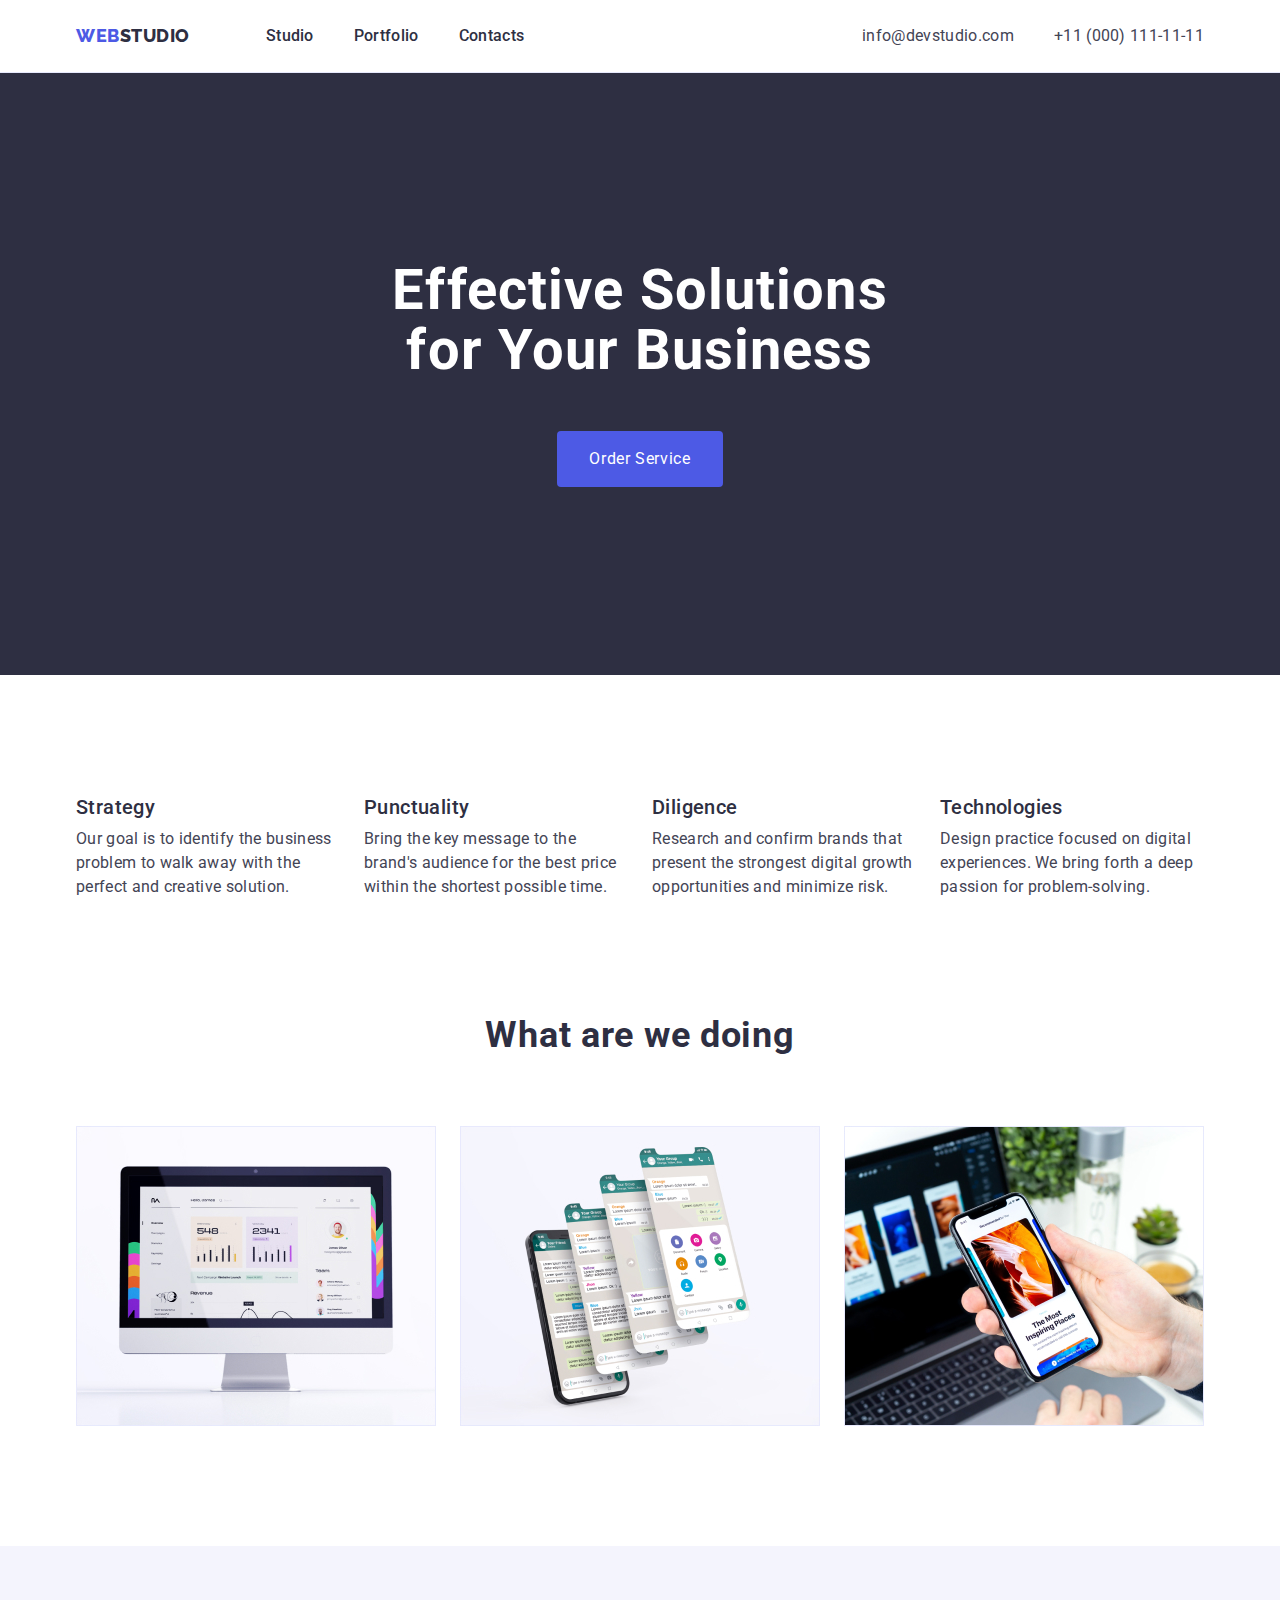
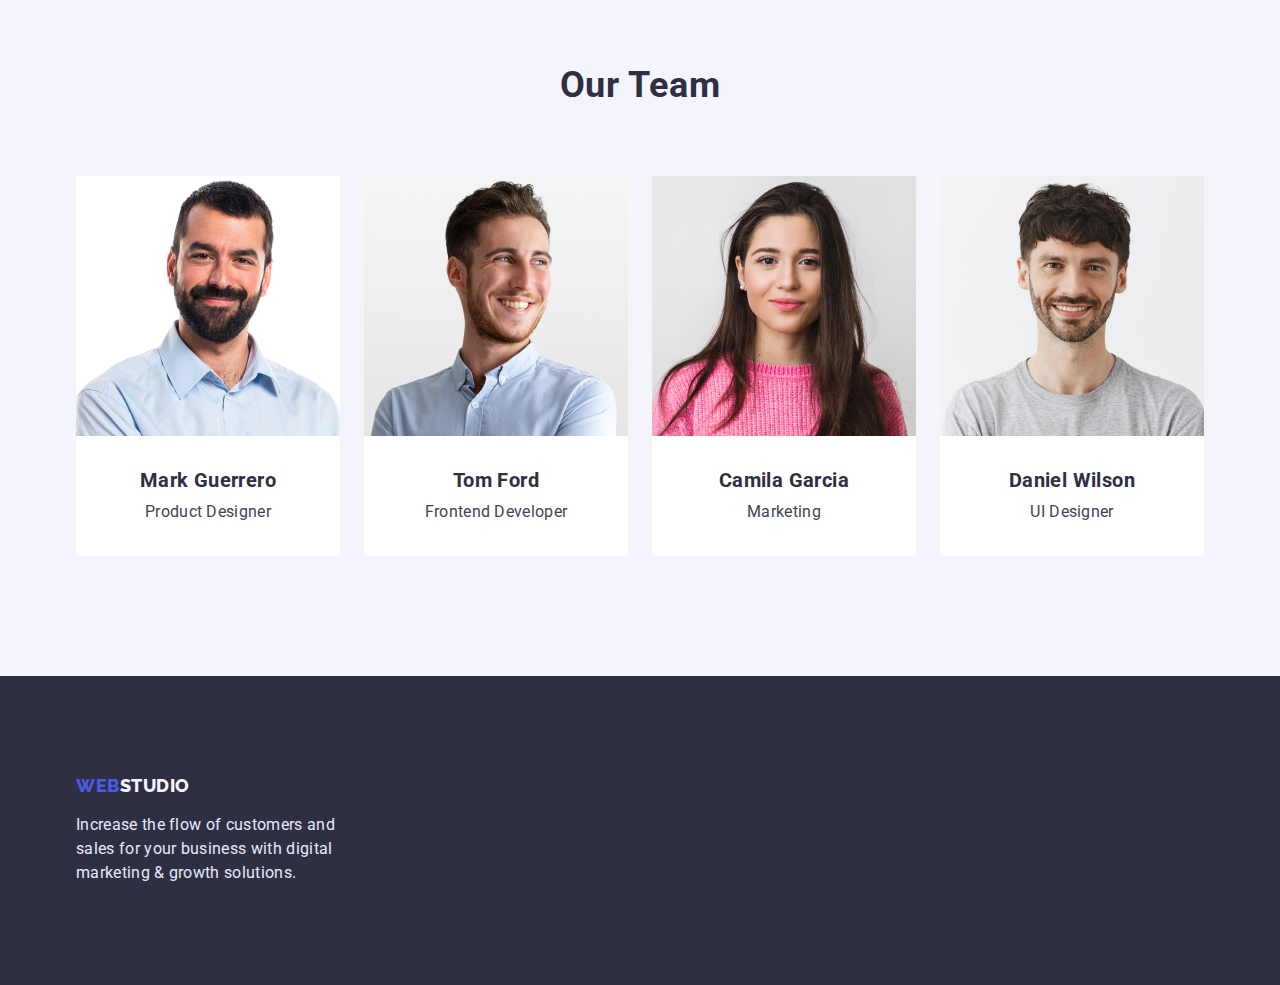
==== index.html @ c12d6942 "copy" ====
<!DOCTYPE html>
<html lang="en">
<head>
    <meta charset="UTF-8">
    <meta http-equiv="X-UA-Compatible" content="IE=edge">
    <meta name="viewport" content="width=device-width, initial-scale=1.0">
    <title>Homework from Nikita Shepil</title>
    
    <link rel="preconnect" href="https://fonts.googleapis.com">
    <link rel="preconnect" href="https://fonts.gstatic.com" crossorigin>
    <link href="https://fonts.googleapis.com/css2?family=Raleway:wght@800&family=Roboto:wght@400;500;700&display=swap" rel="stylesheet">
    <link rel="stylesheet" href="https://cdnjs.cloudflare.com/ajax/libs/modern-normalize/1.1.0/modern-normalize.min.css">
    <link rel="stylesheet" href="./css/styles.css">
</head>

<body>
    <header class="header">
        
        <div class="conteiner">

            <div class="head-list">

                <nav class="head-nav">
                    <a class="logo-title" href="./index.html">Web<span class="logo-title-secondary">Studio</span></a>
                    <ul class="navigate">
                        <li class="item"><a class="navigate-item" href="./index.html">Studio</a></li>
                        <li class="item"><a class="navigate-item" href="./portfolio.html">Portfolio</a></li>
                        <li class="item"><a class="navigate-item" href="">Contacts</a></li>
                        
                    </ul>
                </nav>
                <address>
                    <ul class="link-list" >
                        <li><a class="head-link" href="mailto:info@devstudio.com">info@devstudio.com</a></li>
                        <li><a class="head-link" href="tel:+110001111111">+11 (000) 111-11-11</a></li>
                    </ul>
                </address>

            </div>
           
        </div>
            
        
    </header>
    <main>
        <section class="hero">
            <div class="conteiner">
                <h1 class="hero-title">Effective Solutions <br/>
                    for Your Business</h1>
                   <button class="hero-button" type="button">Order Service</button>
    
            </div>
            
                
        </section>
        <section class="friend" >
            <div class="conteiner">
                <h2 class="visually-hidden">Item
                
                </h2>
                
                <ul class="friend-list">
                    <li class="item">
                        <h3 class="friend-title">Strategy</h3>
                        <p class="friend-text">Our goal is to identify the business
                            problem to walk away with the perfect and creative solution. </p>
                    </li>
                    <li class="item">
                        <h3 class="friend-title">Punctuality</h3>
                        <p class="friend-text">Bring the key message to the brand's audience for the best price within the shortest possible time.</p>
                    </li>
                    <li class="item">
                        <h3 class="friend-title">Diligence</h3>
                        <p class="friend-text">Research and confirm brands that present the strongest digital growth opportunities and minimize risk.</p>
                    </li>
                    <li class="item">
                        <h3 class="friend-title">Technologies</h3>
                        <p class="friend-text">Design practice focused on digital experiences. We bring forth a deep passion for problem-solving.</p>
                    </li>
                </ul>
            </div>
            
            
        </section>
        <section class="act">
            <div class="conteiner">
                <h2 class="act-title">What are we doing</h2>
        <ul class="act-list">
            <li class="item"><img src="./images/Rectangle-71.jpg" alt="mobile phone" width="360"></li>
            <li class="item"><img src="./images/Rectangle-71-2.jpg" alt="computer" width="360"></li>
            <li class="item"><img src="./images/Rectangle-71-3.jpg" alt="Scren of mobile phone" width="360"></li>
        </ul>
            </div>
        
        </section>
        <section class="team">
            <div class="conteiner"><h2 class="team-main-titel">Our Team</h2>
                <ul class="team-list">
                    <li class="item">
                        <img class="team-img" src="./images/img-1.jpg" alt="photo of Mark Guerrero" width="264">
                        <h3 class="team-title">Mark Guerrero</h3>
                        <p class="team-text">Product Designer</p>
                        
                    </li>
                    <li class="item">
                        <img class="team-img" src="./images/img-2.jpg" alt="photo of Tom Ford" width="264">
                        <h3 class="team-title">Tom Ford</h3>
                        <p class="team-text">Frontend Developer</p>
                    </li>
                    <li class="item">
                        <img class="team-img" src="./images/img-3.jpg" alt="photo of Camila Garcia" width="264">
                        <h3 class="team-title">Camila Garcia</h3>
                        <p class="team-text">Marketing</p>
    
                    </li>
                    <li class="item">
                        <img class="team-img" src="./images/img-4.jpg" alt="photo of Daniel Wilson" width="264">
                        <h3 class="team-title">Daniel Wilson</h3>
                        <p class="team-text">UI Designer</p>
                    </li>
                </ul>
            </div>
            
        </section>
        <footer class="footer">
            <div class="conteiner">
                <a class="footer-logo" href="./index.html">Web<span class="footer-logo-secondary">Studio</span></a>
            <p class="footer-text">Increase the flow of customers and sales for your business with digital marketing & growth solutions.</p>
            </div>
            
        </footer>

    </main>
</body>
</html>
---- css/styles.css ----
html{
   box-sizing:border-box;
}

*, *::before, *::after{
   box-sizing: inherit;
}


h1,h2,h3,h4,h5,h6,p{
   margin: 0;
}

ul{
   margin: 0;
   padding: 0;
}
:root {
--primary-text-color: rgba(67, 68, 85, 1);
--title-text-color: rgba(46, 47, 66, 1);
--accent-color: rgba(0, 0, 0, 0.15);
--seccondary-logo-color: rgba(77, 90, 229, 1);
--text-color: rgba(255, 255, 255, 1);
--secondary-bgc: rgba(244, 244, 253, 1);
--fotter-text: rgba(231, 233, 252, 1);
    


}
img{
   width: 100%;
   display: block;
}

body {
    background-color: white;
    font-family: 'Roboto',sans-serif;
    margin: 0;
}
li{
    list-style: none;
}

.conteiner{
   width: 1158px;
   margin-left: auto;
   margin-right: auto;
   padding-right: 15px;
   padding-left: 15px;
  
   
}

/*Хедер */

.header{
  border-bottom:  1px solid #E7E9FC;;
  
}

.head-list{
   display: flex;
   justify-content: space-between;
}



.head-nav{
   display: flex;
   align-items: center;
  


}

.navigate{
   display: flex;
   align-items: center;

}

.link-list{
   display: flex;
   align-items: center;
  

}

.logo-title {
    font-family:'Raleway';
    color: var(--seccondary-logo-color);
    text-decoration: none;
    text-transform: uppercase;
    font-weight: 800;
    font-size: 18px;
    line-height: 1.33;
    letter-spacing: 0.03em;
    margin-right: 76px;
    padding-top: 24px;
  padding-bottom: 24px;
    

}
 .logo-title-secondary{
    
    color: var(--title-text-color);
    
    
   
    
 }

 .navigate > .item:not(:last-child) {
   margin-right: 40px;
 }

 .navigate-item{color: var(--title-text-color);
   
    text-decoration: none;
    font-weight: 500;
font-size: 16px;
line-height: 1.5;
letter-spacing: 0.02em;
padding-top: 24px;
padding-bottom: 24px;



}

 .navigate-item:hover,
 .navigate-item:focus{
   color: var(--seccondary-logo-color);
 }

 .head-link{
   display: block;
   font-style: normal;
    color: var(--primary-text-color);
    text-decoration: none;
    font-size: 16px;
line-height: 1.5;
letter-spacing: 0.02em;
margin-left: 40px;
padding-top: 24px;
padding-bottom: 24px;

 }
 .head-link:hover,
 .head-link:focus{
   color: var(--seccondary-logo-color);
 }

 /* Герой */



 .hero{
    background-color: var(--title-text-color);
    padding-top: 188px;
    padding-bottom: 188px;

 }
 
 .hero-title{
   display: block;
    color: var(--text-color);
    margin-bottom: 50px;
font-size: 56px;
line-height: 1.07;
text-align: center;
letter-spacing: 0.02em;

 }

 .hero-button{
   margin:0 auto;
   display: block;
    background-color:var(--seccondary-logo-color);
    color: var(--text-color);
    font-size: 16px;
line-height: 1.5;
letter-spacing: 0.04em;
cursor: pointer;
padding: 16px 32px;
border-radius: 4px;
border: none;
 }
 


 /* Вторая секция секция */

 .friend{
   padding-top: 120px;
   padding-bottom: 120px;
 }

 .visually-hidden {
    position: absolute;
      white-space: nowrap;
      width: 1px;
      height: 1px;
      overflow: hidden;
      border: 0;
      padding: 0;
      clip: rect(0 0 0 0);
      clip-path: inset(50%);
      margin: -1px;
  }

  .friend-list{
   display: flex;
   margin: 0;
   padding: 0;

  }

  .friend-list > .item{
   width: 265px;
   height: 100px;
    margin-right: 24px;
   
  }

  .friend-list > .item:last-child{
   margin-right: 0;
  }


 .friend-title{
   
    color: var(--title-text-color);
    font-weight: 500;
font-size: 20px;
line-height: 1.2;
letter-spacing: 0.02em;
margin-bottom: 8px;
 }
 
 .friend-text{
    color: var(--primary-text-color);
    font-size: 16px;
line-height: 1.5;
letter-spacing: 0.02em;
 }

 /* Третяя секция */

 .act{
   padding-bottom: 120px;
 }

 .act-title{
    color: var(--title-text-color);
    font-size: 36px;
line-height: 40p1.11;
text-align: center;
letter-spacing: 0.02em;
margin-bottom: 70px;

 }

 .act-list{
   display: flex;
   
 }

 .act-list > .item:not(:last-child){
margin-right: 24px;

 }

 /* Четверта секція */

 .team{
    background-color:var(--secondary-bgc) ;
    padding-top:120px ;
    padding-bottom: 120px;
 }

 .team-main-titel{
   display: block;
   text-align: center;
    color: var(--title-text-color);
    font-size: 36px;
line-height: 1.11;
letter-spacing: 0.02em;
margin-bottom: 70px;

 }

 .team-list{
   display: flex;
 }

 .team-list > .item{
   margin-right: 24px;
   background-color: var(--text-color);
   border-radius: 0px 0px 4px 4px;

 }

 .team-list > .item:last-child{
   margin-right: 0;
 }

 .team-img{
   margin-bottom: 32px;
 }

 .team-title{
    color: var(--title-text-color);
    font-size: 20px;
line-height: 1.2;
letter-spacing: 0.02em;
margin-bottom: 8px;
text-align: center;
    
 }

 .team-text{
    color: var(--primary-text-color);
    font-size: 16px;
line-height: 1.5;
letter-spacing: 0.02em;
margin-bottom: 32px;
text-align: center;
 }
 /* Футер */


 .footer{
    background-color: var(--title-text-color);
    padding-top: 100px;
    padding-bottom: 100px;
 }
 .footer-logo{
   display: block;
    font-family: 'Raleway';
    color: var(--seccondary-logo-color);
    text-transform: uppercase;
    font-weight: 800;
font-size: 18px;
line-height: 1.16;
letter-spacing: 0.03em;
text-decoration: none;

padding-bottom: 16px;


 }
 .footer-logo-secondary{
 color: var(--secondary-bgc);
 }

 .footer-text{
   display: block;
    color: var(--fotter-text);
    font-size: 16px;
line-height: 1.5;
letter-spacing: 0.02em;
width: 264px;


 }

 /*----------------- Сторінка партфоліо----------------- */

 .portfolio{
   padding-top: 96px;
   padding-bottom: 96px;
 }


 /* Навігація */
 
 .portfolio-nav{
   display: flex;
   width: 620px;
   margin-left: auto;
   margin-right: auto;
   
   padding-left: 15px;
   padding-right: 15px;
   justify-content: space-around;
   
 }

 .portfolio-nav > .item:not(:last-child){
   margin-right: 24px;
  

 }


 .portfilio-btn{
   border: none;
   font-family:'Roboto',sans-serif ;
   font-weight: 500;
   font-size: 16px;
line-height: 1.5;
    color: var(--seccondary-logo-color);
    background-color: var(--secondary-bgc);
    cursor: pointer;
    padding: 12px 24px;
    border: 1px solid #E7E9FC;
border-radius: 4px;

 }
 .portfilio-btn:hover,
 .partfolio-btn:focus{
    color:var(--text-color) ;
    background-color: rgba(64, 75, 191, 1);
    border: 1px solid rgba(64, 75, 191, 1);;


 }

 /* Секція партфоліо */

 .item{
    text-decoration: none;
 }

 
 

 .conteiner-prtf{
   width: 1130px;
   margin-left: auto;
   margin-right: auto;
   padding-right: 15px;
   padding-left: 15px;
  
 }

 .card-list{
   display: flex;
   flex-wrap: wrap;
   margin-left: -24px;
   margin-bottom: -48px;
 
 margin-top: 72px;
   
   
   
 }

 .card{
 flex-basis: calc(100% / 3 - 24px);
 margin-left: 24px;
 margin-bottom: 48px;
 

 }

 .prtf-text-box{
   padding: 32px 16px;
   border: 1px solid #E7E9FC;
   border-top: none;
  
 }

 .prtf-list-title{
    color: var(--title-text-color);
    font-weight: 500;
font-size: 20px;
line-height: 1.2;
letter-spacing: 0.02em;
margin-bottom: 8px;



 }

 .item-text{
    color: var(--primary-text-color);
    font-size: 16px;
line-height: 1.5;
letter-spacing: 0.02em;

 }
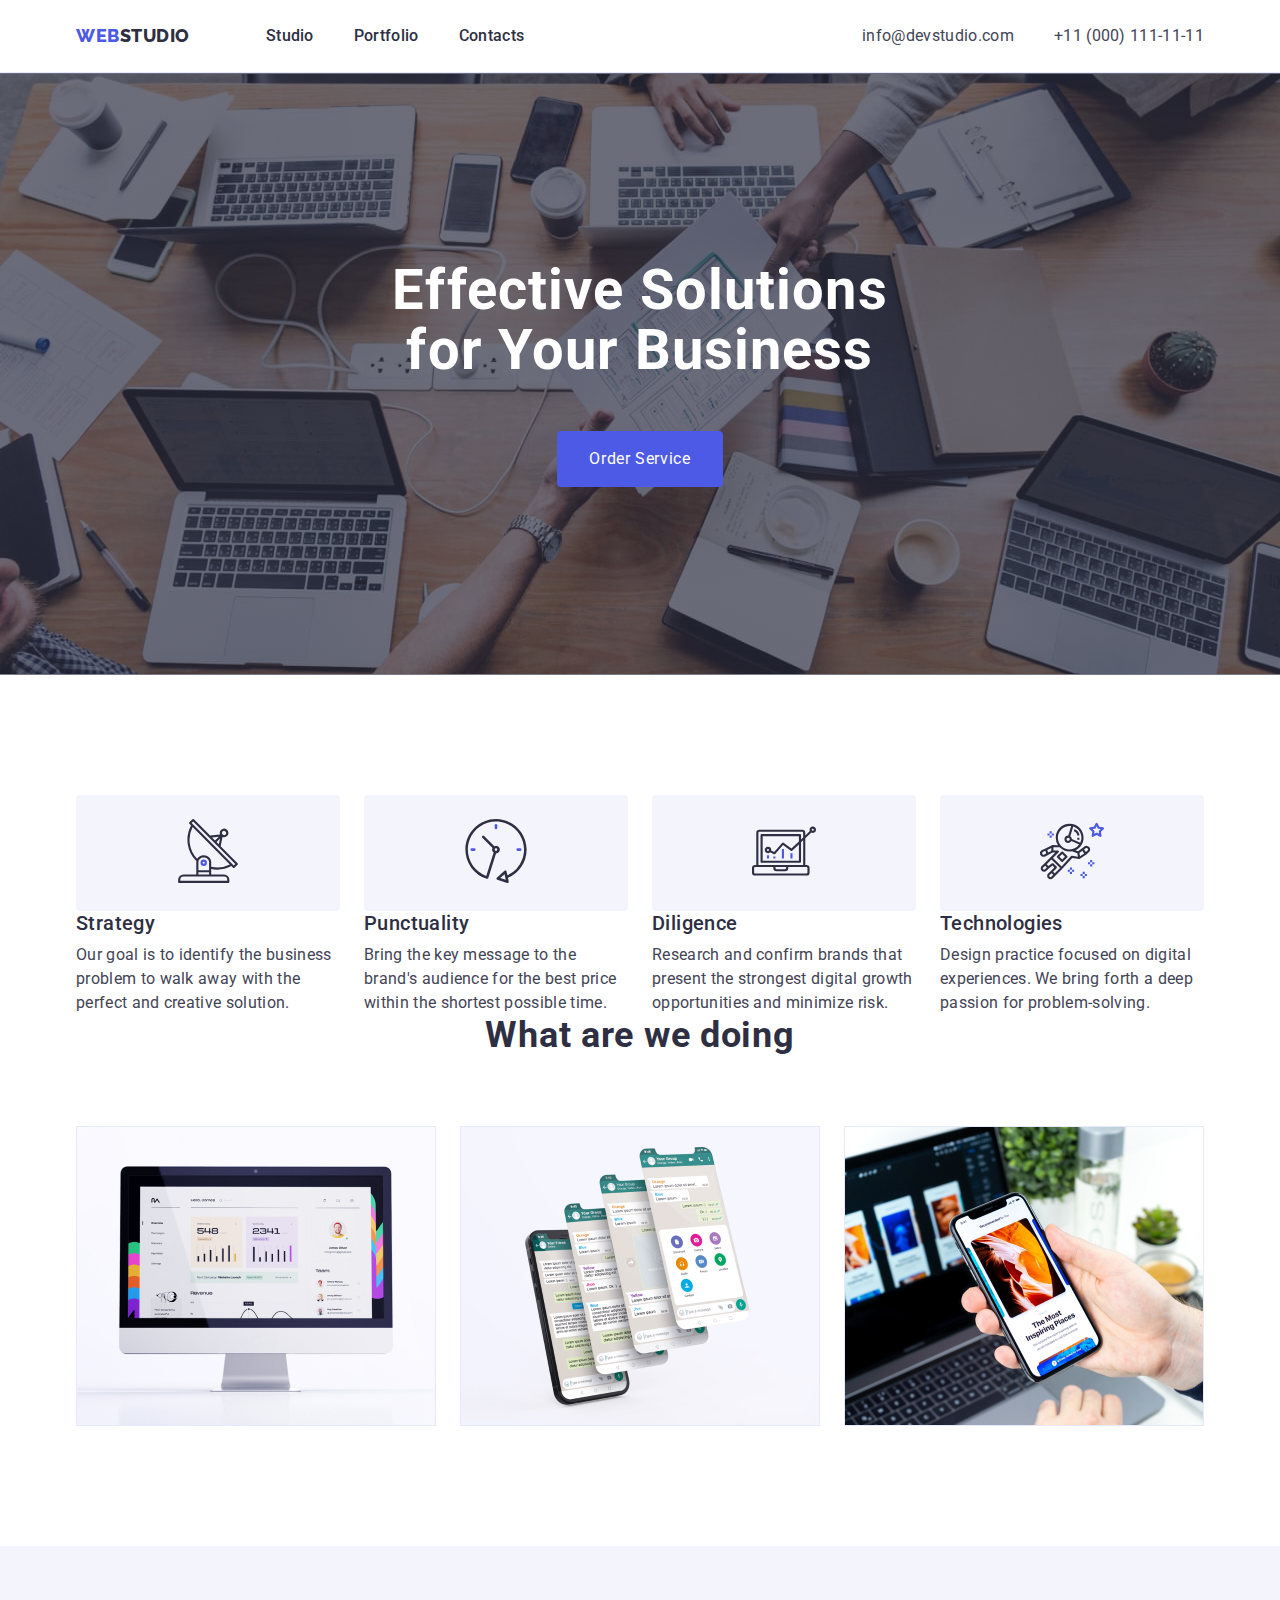
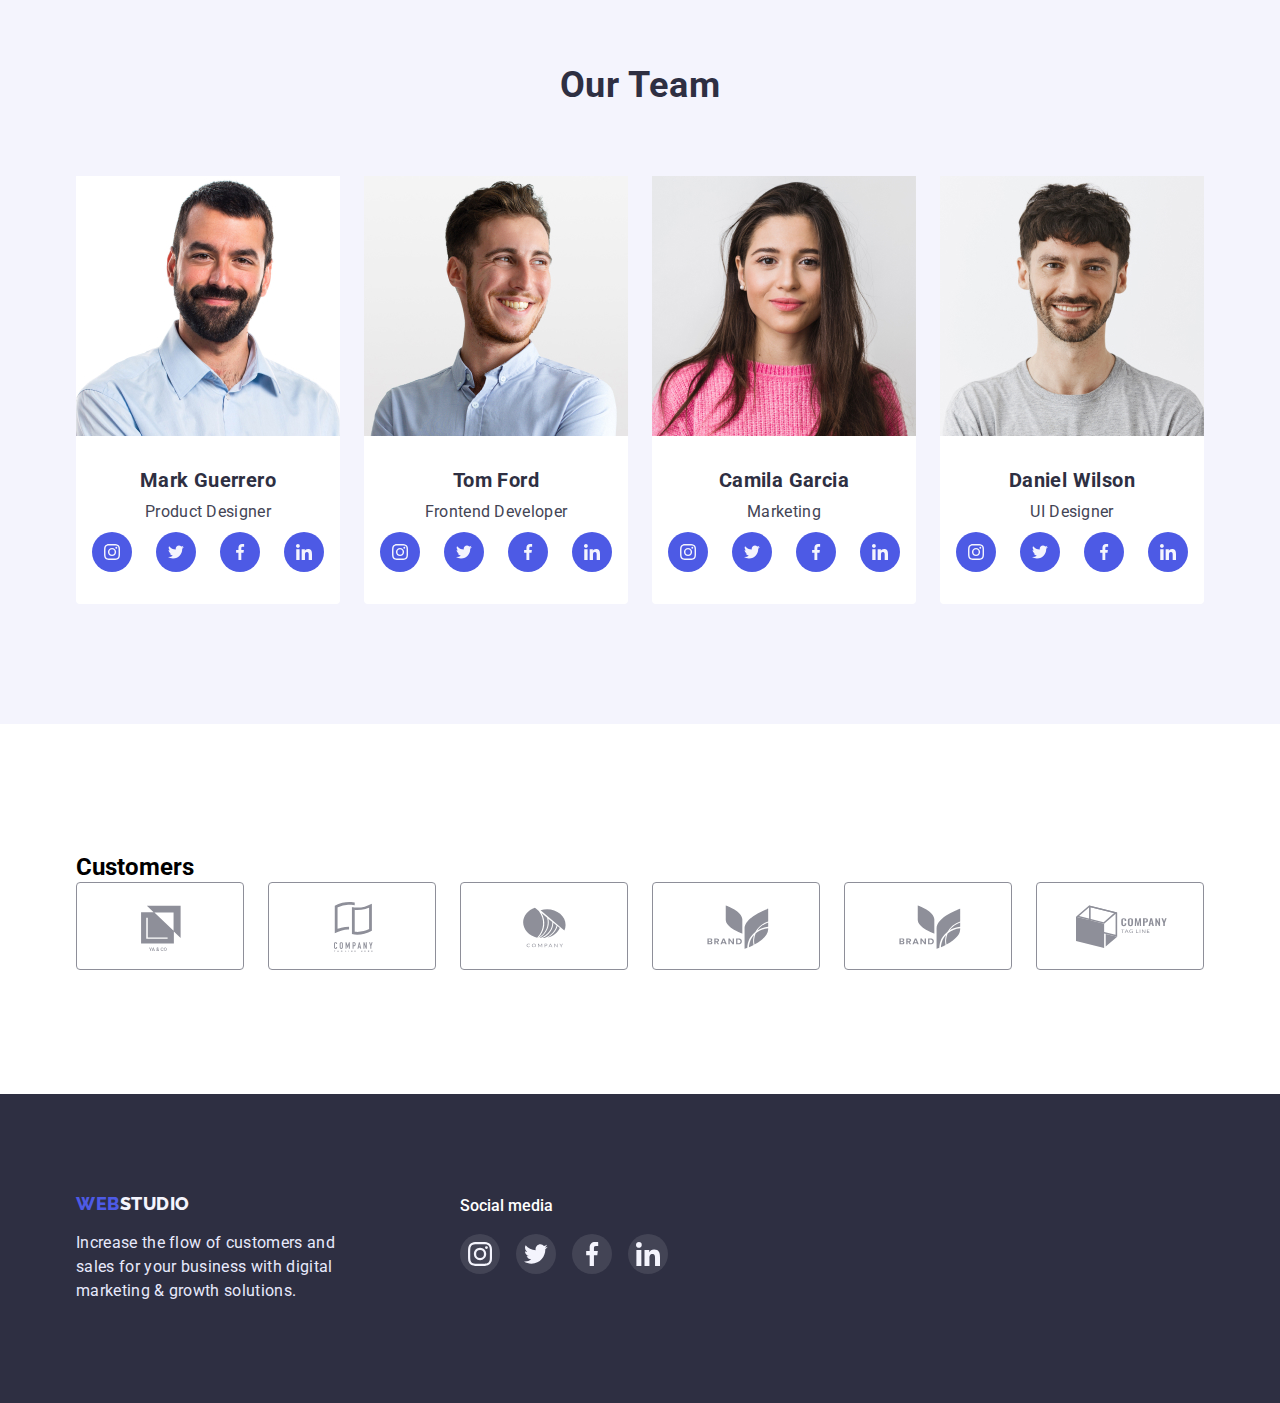
==== commit a64237d5: "work" ====
--- a/index.html
+++ b/index.html
@@ -15,6 +15,7 @@
 
 <body>
     <header class="header">
+        
         
         <div class="conteiner">
 
@@ -44,6 +45,7 @@
     </header>
     <main>
         <section class="hero">
+            
             <div class="conteiner">
                 <h1 class="hero-title">Effective Solutions <br/>
                     for Your Business</h1>
@@ -61,19 +63,39 @@
                 
                 <ul class="friend-list">
                     <li class="item">
+                        <div class="friend-icon-box">
+                            <svg class="friend-icon">
+                                <use   href="./images/sprite.svg#icon-antenna"></use>
+                            </svg>
+                        </div>
                         <h3 class="friend-title">Strategy</h3>
                         <p class="friend-text">Our goal is to identify the business
                             problem to walk away with the perfect and creative solution. </p>
                     </li>
                     <li class="item">
+                        <div class="friend-icon-box">
+                            <svg class="friend-icon">
+                                <use   href="./images/sprite.svg#icon-clock"></use>
+                            </svg>
+                        </div>
                         <h3 class="friend-title">Punctuality</h3>
                         <p class="friend-text">Bring the key message to the brand's audience for the best price within the shortest possible time.</p>
                     </li>
                     <li class="item">
+                        <div class="friend-icon-box">
+                            <svg class="friend-icon">
+                                <use   href="./images/sprite.svg#icon-diagram"></use>
+                            </svg>
+                        </div>
                         <h3 class="friend-title">Diligence</h3>
                         <p class="friend-text">Research and confirm brands that present the strongest digital growth opportunities and minimize risk.</p>
                     </li>
                     <li class="item">
+                        <div class="friend-icon-box">
+                            <svg class="friend-icon">
+                                <use   href="./images/sprite.svg#icon-astronaut"></use>
+                            </svg>
+                        </div>
                         <h3 class="friend-title">Technologies</h3>
                         <p class="friend-text">Design practice focused on digital experiences. We bring forth a deep passion for problem-solving.</p>
                     </li>
@@ -100,32 +122,226 @@
                         <img class="team-img" src="./images/img-1.jpg" alt="photo of Mark Guerrero" width="264">
                         <h3 class="team-title">Mark Guerrero</h3>
                         <p class="team-text">Product Designer</p>
-                        
+                        <ul class="team-sm-list">
+                            <li class="item">
+                                <a class="team-icon-box" href="">
+                                    <svg class="team-icon">
+                                    <use href="./images/sprite.svg#icon-instagram"></use></svg>
+                                </a>
+                            </li>
+                            <li class="item">
+                                <a class="team-icon-box" href="">
+                                    <svg class="team-icon">
+                                    <use href="./images/sprite.svg#icon-twitter"></use></svg>
+                                </a>
+                            </li>
+                            <li class="item">
+                                <a class="team-icon-box" href="">
+                                    <svg class="team-icon">
+                                    <use href="./images/sprite.svg#icon-facebook"></use></svg>
+                                </a>
+                            </li>
+                            <li class="item">
+                                <a class="team-icon-box" href="">
+                                    <svg class="team-icon">
+                                    <use href="./images/sprite.svg#icon-linkedin"></use></svg>
+                                </a>
+                            </li>
+                        </ul>
+
+                       
+                           
+                       
                     </li>
                     <li class="item">
                         <img class="team-img" src="./images/img-2.jpg" alt="photo of Tom Ford" width="264">
                         <h3 class="team-title">Tom Ford</h3>
                         <p class="team-text">Frontend Developer</p>
+                        <ul class="team-sm-list">
+                            <li class="item">
+                                <a class="team-icon-box" href="">
+                                    <svg class="team-icon">
+                                    <use href="./images/sprite.svg#icon-instagram"></use></svg>
+                                </a>
+                            </li>
+                            <li class="item">
+                                <a class="team-icon-box" href="">
+                                    <svg class="team-icon">
+                                    <use href="./images/sprite.svg#icon-twitter"></use></svg>
+                                </a>
+                            </li>
+                            <li class="item">
+                                <a class="team-icon-box" href="">
+                                    <svg class="team-icon">
+                                    <use href="./images/sprite.svg#icon-facebook"></use></svg>
+                                </a>
+                            </li>
+                            <li class="item">
+                                <a class="team-icon-box" href="">
+                                    <svg class="team-icon">
+                                    <use href="./images/sprite.svg#icon-linkedin"></use></svg>
+                                </a>
+                            </li>
+                        </ul>
                     </li>
                     <li class="item">
                         <img class="team-img" src="./images/img-3.jpg" alt="photo of Camila Garcia" width="264">
                         <h3 class="team-title">Camila Garcia</h3>
                         <p class="team-text">Marketing</p>
+                        <ul class="team-sm-list">
+                            <li class="item">
+                                <a class="team-icon-box" href="">
+                                    <svg class="team-icon">
+                                    <use href="./images/sprite.svg#icon-instagram"></use></svg>
+                                </a>
+                            </li>
+                            <li class="item">
+                                <a class="team-icon-box" href="">
+                                    <svg class="team-icon">
+                                    <use href="./images/sprite.svg#icon-twitter"></use></svg>
+                                </a>
+                            </li>
+                            <li class="item">
+                                <a class="team-icon-box" href="">
+                                    <svg class="team-icon">
+                                    <use href="./images/sprite.svg#icon-facebook"></use></svg>
+                                </a>
+                            </li>
+                            <li class="item">
+                                <a class="team-icon-box" href="">
+                                    <svg class="team-icon">
+                                    <use href="./images/sprite.svg#icon-linkedin"></use></svg>
+                                </a>
+                            </li>
+                        </ul>
     
                     </li>
                     <li class="item">
                         <img class="team-img" src="./images/img-4.jpg" alt="photo of Daniel Wilson" width="264">
                         <h3 class="team-title">Daniel Wilson</h3>
                         <p class="team-text">UI Designer</p>
+                        <ul class="team-sm-list">
+                            <li class="item">
+                                <a class="team-icon-box" href="">
+                                    <svg class="team-icon">
+                                    <use href="./images/sprite.svg#icon-instagram"></use></svg>
+                                </a>
+                            </li>
+                            <li class="item">
+                                <a class="team-icon-box" href="">
+                                    <svg class="team-icon">
+                                    <use href="./images/sprite.svg#icon-twitter"></use></svg>
+                                </a>
+                            </li>
+                            <li class="item">
+                                <a class="team-icon-box" href="">
+                                    <svg class="team-icon">
+                                    <use href="./images/sprite.svg#icon-facebook"></use></svg>
+                                </a>
+                            </li>
+                            <li class="item">
+                                <a class="team-icon-box" href="">
+                                    <svg class="team-icon">
+                                    <use href="./images/sprite.svg#icon-linkedin"></use></svg>
+                                </a>
+                            </li>
+                        </ul>
                     </li>
                 </ul>
             </div>
             
         </section>
+        <section class="customers">
+            <div class="conteiner">
+                <h2>Customers</h2>
+            <ul class="company-list">
+                <li class="company-logo-box">
+                    <a  href="">
+                        <svg class="company-logo">
+                            <use href="./images/sprite.svg#icon-Logo-1"></use>
+                        </svg>
+                    </a>
+                </li>
+                <li class="company-logo-box">
+                    <a  href="">
+                        <svg class="company-logo">
+                            <use href="./images/sprite.svg#icon-Logo-2"></use>
+                        </svg>
+                    </a>
+                </li>
+                <li class="company-logo-box">
+                    <a  href="">
+                        <svg class="company-logo">
+                            <use href="./images/sprite.svg#icon-Logo-3"></use>
+                        </svg>
+                    </a>
+                </li>
+                <li class="company-logo-box">
+                    <a  href="">
+                        <svg class="company-logo">
+                            <use href="./images/sprite.svg#icon-Logo-5"></use>
+                        </svg>
+                    </a>
+                </li>
+                <li class="company-logo-box">
+                    <a  href="">
+                        <svg class="company-logo">
+                            <use href="./images/sprite.svg#icon-Logo-5"></use>
+                        </svg>
+                    </a>
+                </li>
+                <li class="company-logo-box">
+                    <a  href="">
+                        <svg class="company-logo">
+                            <use href="./images/sprite.svg#icon-Logo-6"></use>
+                        </svg>
+                    </a>
+                </li>
+            </ul>
+            </div>
+            
+        </section>
         <footer class="footer">
             <div class="conteiner">
-                <a class="footer-logo" href="./index.html">Web<span class="footer-logo-secondary">Studio</span></a>
-            <p class="footer-text">Increase the flow of customers and sales for your business with digital marketing & growth solutions.</p>
+                <div class="footer-content">
+                    <div class="fotter-content-first">
+                        <a class="footer-logo" href="./index.html">Web<span class="footer-logo-secondary">Studio</span></a>
+                    <p class="footer-text">Increase the flow of customers and sales for your business with digital marketing & growth solutions.</p>
+                    </div>
+                
+                    <div class="fotter-content-secondary">
+                        <p class="footer-text-secondary">Social media</p>
+                        <ul class="footer-sm-list">
+                            <li class="item">
+                                <a class="footer-icon-box" href="">
+                                    <svg class="footer-icon">
+                                    <use href="./images/sprite.svg#icon-instagram"></use></svg>
+                                </a>
+                            </li>
+                            <li class="item">
+                                <a class="footer-icon-box" href="">
+                                    <svg class="footer-icon">
+                                    <use href="./images/sprite.svg#icon-twitter"></use></svg>
+                                </a>
+                            </li>
+                            <li class="item">
+                                <a class="footer-icon-box" href="">
+                                    <svg class="footer-icon">
+                                    <use href="./images/sprite.svg#icon-facebook"></use></svg>
+                                </a>
+                            </li>
+                            <li class="item">
+                                <a class="footer-icon-box" href="">
+                                    <svg class="footer-icon">
+                                    <use href="./images/sprite.svg#icon-linkedin"></use></svg>
+                                </a>
+                            </li>
+                        </ul>
+                    
+                    
+    
+                </div>
+                </div>
             </div>
             
         </footer>
--- a/css/styles.css
+++ b/css/styles.css
@@ -155,12 +155,21 @@
 
 
 
+
  .hero{
-    background-color: var(--title-text-color);
-    padding-top: 188px;
-    padding-bottom: 188px;
-
- }
+  padding-top: 188px;
+  padding-bottom: 188px;
+  background-image: linear-gradient(rgba(46, 47, 66, 0.7),rgba(46, 47, 66, 0.7)), url(../images/people-office.jpg);
+  background-repeat: no-repeat;
+background-position: center;
+      
+ }
+ 
+
+
+ 
+  
+ 
  
  .hero-title{
    display: block;
@@ -194,6 +203,23 @@
  .friend{
    padding-top: 120px;
    padding-bottom: 120px;
+   
+ }
+
+ .friend-icon-box{
+box-sizing: border-box;
+  width: 264px;
+  background-color: var(--secondary-bgc);
+  border-radius: 4px;
+ }
+
+ .friend-icon{
+  height: 64px;
+  width: 64px;
+  margin-left: 100px;
+  margin-top: 24px;
+  margin-bottom: 24px;
+ 
  }
 
  .visually-hidden {
@@ -248,6 +274,7 @@
  /* Третяя секция */
 
  .act{
+  
    padding-bottom: 120px;
  }
 
@@ -272,6 +299,41 @@
  }
 
  /* Четверта секція */
+
+ .team-icon-box{
+  display: block;
+  background-color: var(--seccondary-logo-color);
+  border-radius: 50%;
+  width: 40px;
+  height: 40px;
+ }
+
+ .team-icon-box:hover,.team-icon-box:focus{
+  background-color: rgba(64, 75, 191, 1);
+ }
+
+ .team-icon{
+  width: 16px;
+  height: 16px;
+  margin-left: 12px;
+  margin-top: 12px;
+
+
+ }
+
+ .team-sm-list{
+  display: flex;
+  margin-top: 8px;
+  margin-left: 16px;
+  margin-bottom: 32px;
+ }
+
+ .team-sm-list > .item:not(:last-child){
+
+  margin-right: 24px;
+ }
+
+
 
  .team{
     background-color:var(--secondary-bgc) ;
@@ -324,11 +386,93 @@
     font-size: 16px;
 line-height: 1.5;
 letter-spacing: 0.02em;
-margin-bottom: 32px;
+
 text-align: center;
  }
+
+ /* Секция 5 */
+
+ .customers{
+  padding-top: 130px;
+  padding-bottom: 120px;
+ }
+
+ .company-list{
+  display: flex;
+ }
+
+ .company-logo-box{
+  display: block;
+  margin-right: 24px; 
+  
+  
+  
+  
+ }
+
+ .company-logo{
+  width: 168px;
+  height: 88px;
+  border: 1px solid #8E8F99;
+border-radius: 4px;
+padding: 16px 32px;
+
+ }
+
+ .company-logo:hover{
+  fill: var(--seccondary-logo-color);
+ }
+
+ .company-logo-box:last-child{
+  margin-right: 0;
+ }
+
+
  /* Футер */
 
+
+ .footer-content{
+  display: flex;
+ }
+
+ .fotter-content-secondary{
+  margin-left: 120px;
+ }
+
+ .footer-sm-list{
+  display: flex;
+  
+ }
+
+ .footer-text-secondary{
+  font-family: 'Roboto';
+font-style: normal;
+font-weight: 500;
+font-size: 16px;
+line-height: 1.5;
+color: var(--text-color);
+margin-bottom: 16px;
+ }
+
+ .footer-icon-box{
+  display: block;
+  background-color: rgba(255, 255, 255, 0.1);;
+  border-radius: 50%;
+  width: 40px;
+  height: 40px;
+  margin-right: 16px;
+ }
+
+ .footer-icon-box:hover,.footer-icon-box:focus{
+  background-color: var(--seccondary-logo-color);
+ }
+
+ .footer-icon{
+  width: 24px;
+  height: 24px;
+  margin-top: 8px;
+  margin-left: 8px;
+ }
 
  .footer{
     background-color: var(--title-text-color);
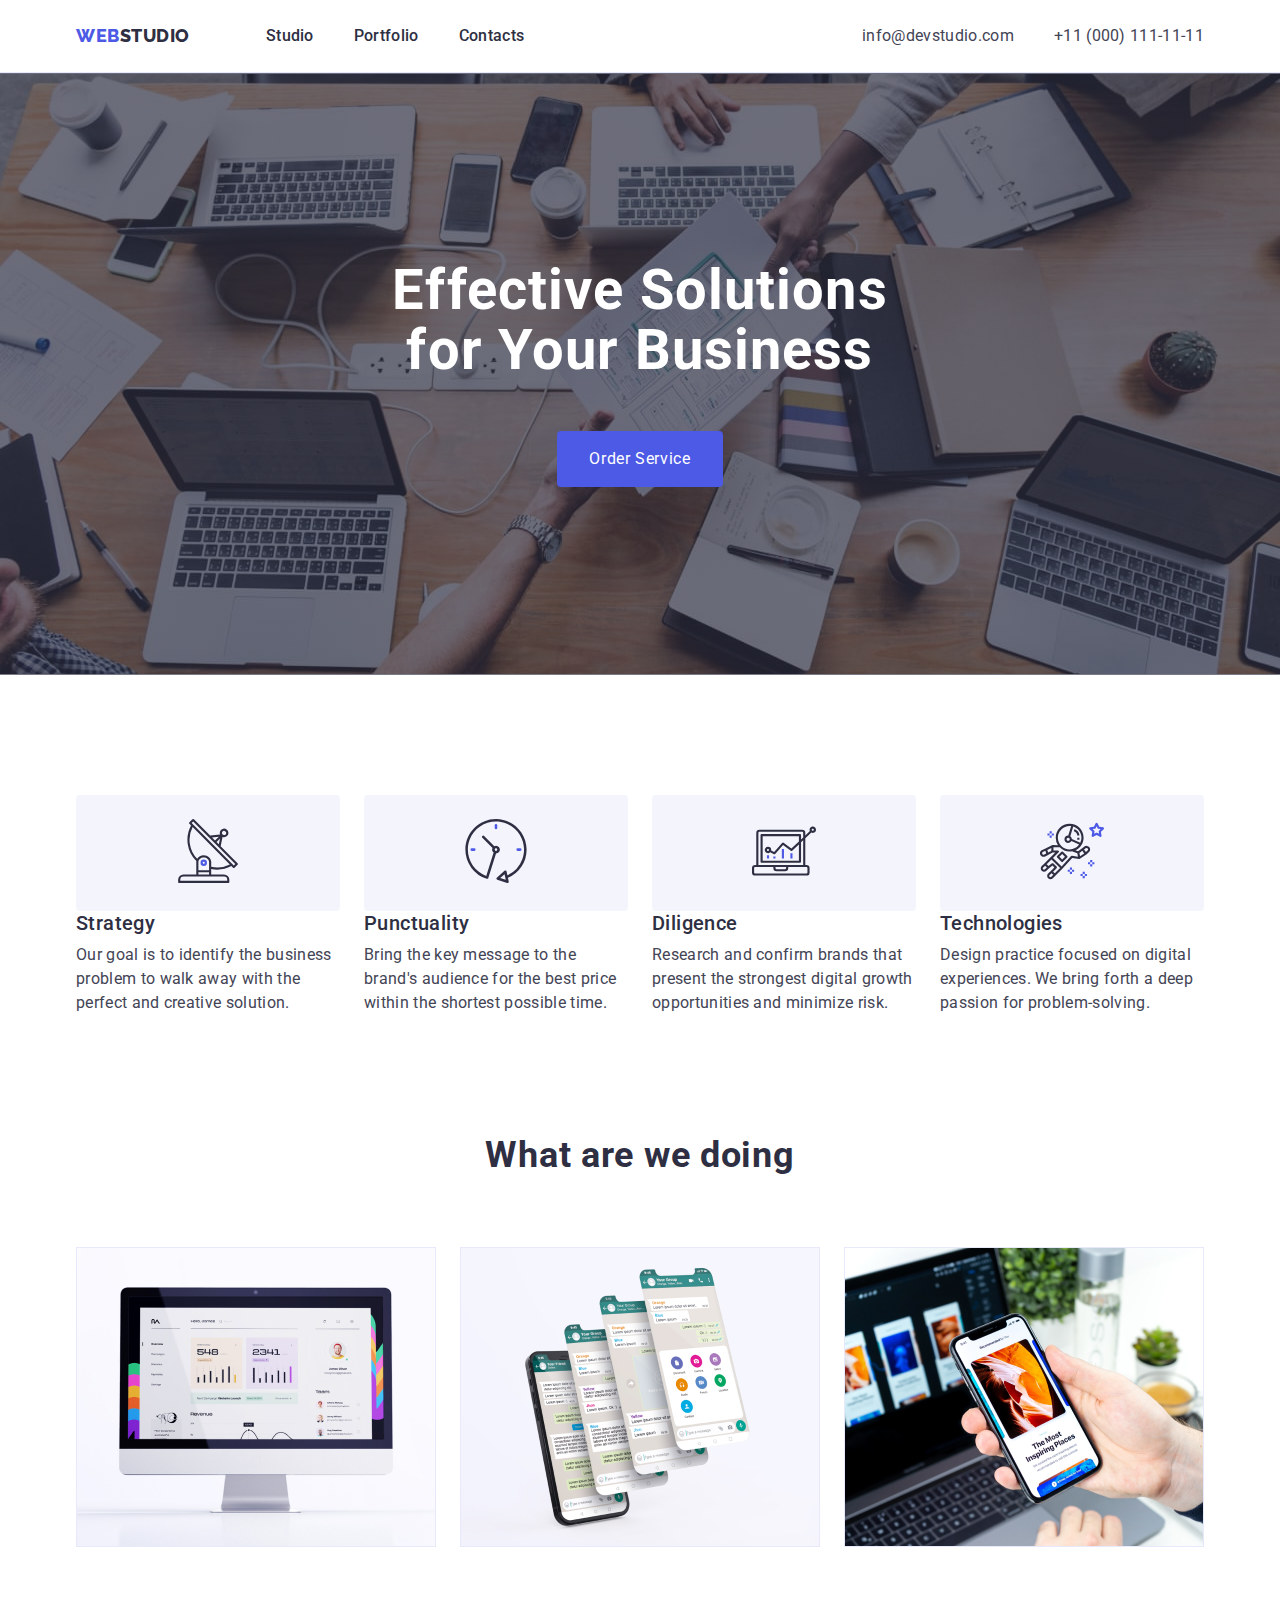
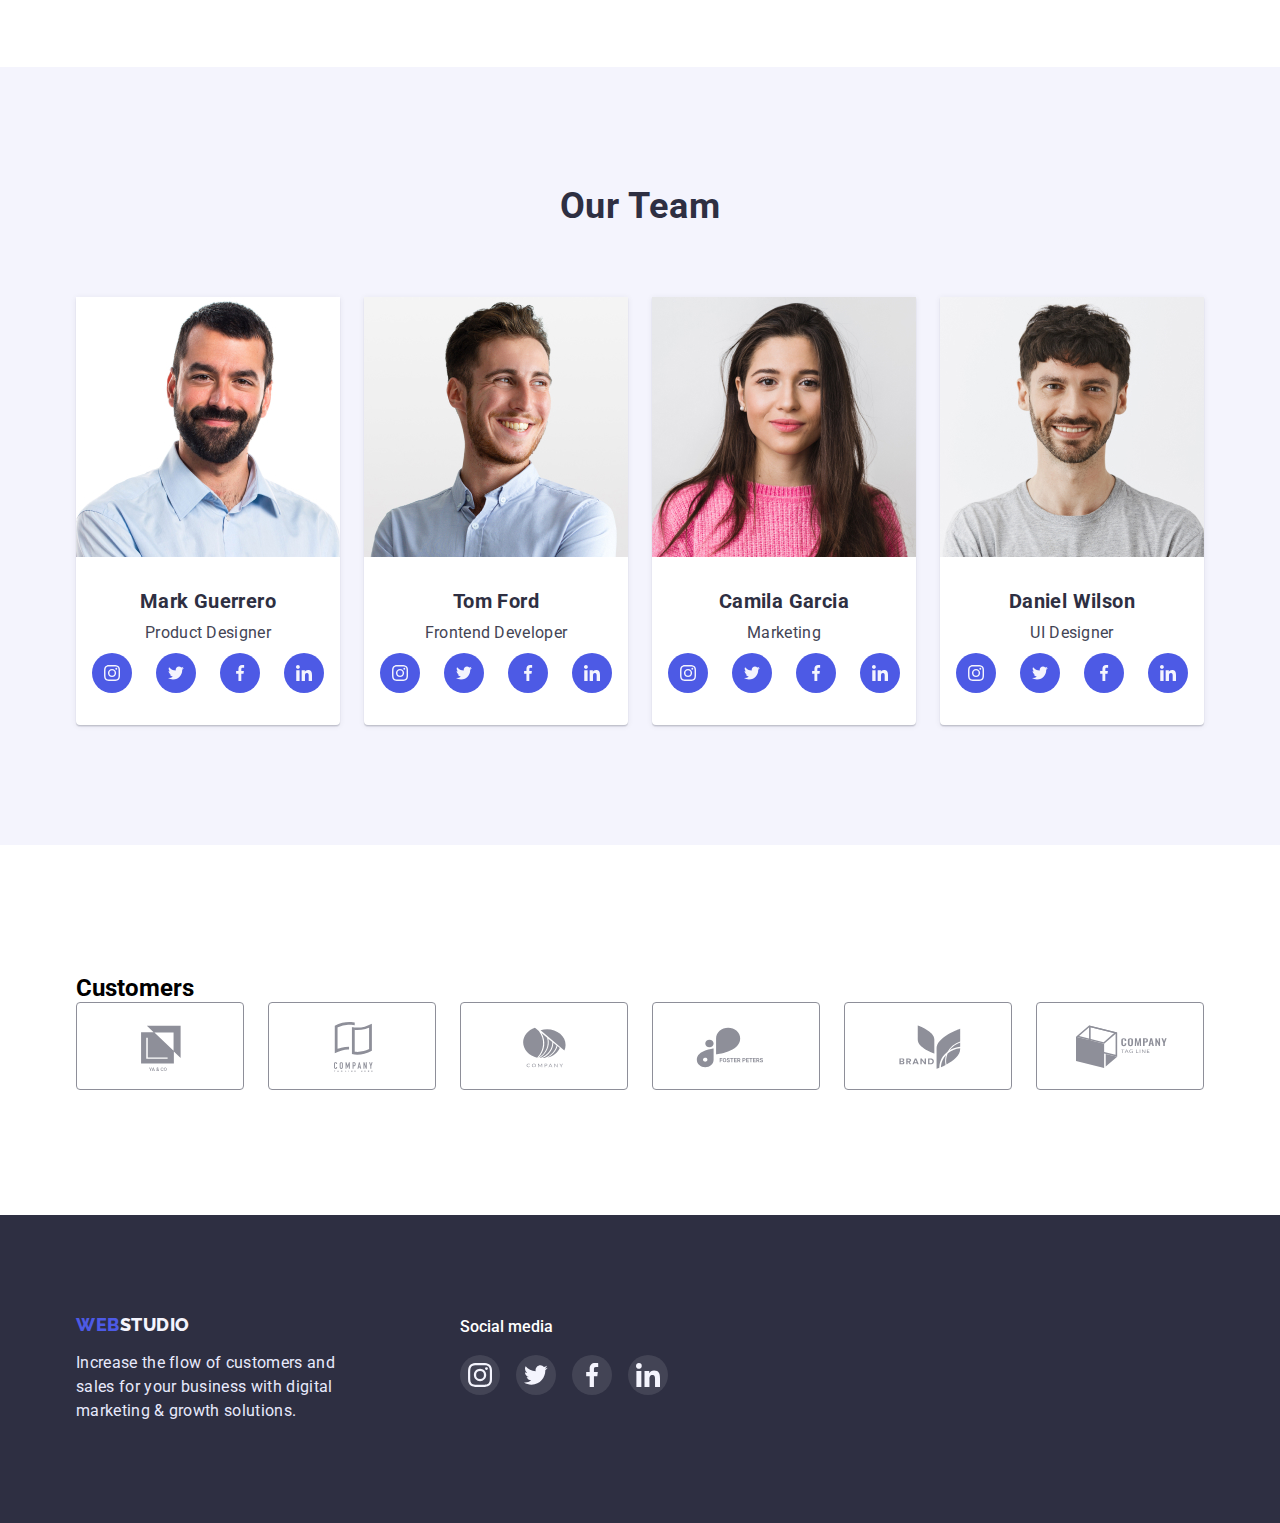
==== commit 2b320c4e: "changes" ====
--- a/index.html
+++ b/index.html
@@ -258,7 +258,7 @@
                 <li class="company-logo-box">
                     <a  href="">
                         <svg class="company-logo">
-                            <use href="./images/sprite.svg#icon-Logo-1"></use>
+                            <use class="customers-icon" href="./images/sprite.svg#icon-Logo-1"></use>
                         </svg>
                     </a>
                 </li>
@@ -279,7 +279,7 @@
                 <li class="company-logo-box">
                     <a  href="">
                         <svg class="company-logo">
-                            <use href="./images/sprite.svg#icon-Logo-5"></use>
+                            <use href="./images/sprite.svg#icon-Logo-4"></use>
                         </svg>
                     </a>
                 </li>
--- a/css/styles.css
+++ b/css/styles.css
@@ -196,6 +196,10 @@
 border: none;
  }
  
+ .hero-button:hover,.hero-button:focus{
+  background-color: rgba(64, 75, 191, 1);
+  box-shadow: 0px 4px 4px rgba(0, 0, 0, 0.15);
+ }
 
 
  /* Вторая секция секция */
@@ -244,7 +248,6 @@
 
   .friend-list > .item{
    width: 265px;
-   height: 100px;
     margin-right: 24px;
    
   }
@@ -360,6 +363,7 @@
    margin-right: 24px;
    background-color: var(--text-color);
    border-radius: 0px 0px 4px 4px;
+   box-shadow: 0px 1px 6px rgba(46, 47, 66, 0.08), 0px 1px 1px rgba(46, 47, 66, 0.16), 0px 2px 1px rgba(46, 47, 66, 0.08);
 
  }
 
@@ -411,6 +415,9 @@
  }
 
  .company-logo{
+  fill: black;
+  fill: #8E8F99;
+
   width: 168px;
   height: 88px;
   border: 1px solid #8E8F99;
@@ -419,8 +426,14 @@
 
  }
 
+ .customers-icon{
+  
+ }
+
  .company-logo:hover{
-  fill: var(--seccondary-logo-color);
+  fill: #4D5AE5;;
+  border: 1px solid #4D5AE5; ;
+
  }
 
  .company-logo-box:last-child{
@@ -464,7 +477,7 @@
  }
 
  .footer-icon-box:hover,.footer-icon-box:focus{
-  background-color: var(--seccondary-logo-color);
+  background-color: #31D0AA;
  }
 
  .footer-icon{
@@ -557,6 +570,7 @@
     color:var(--text-color) ;
     background-color: rgba(64, 75, 191, 1);
     border: 1px solid rgba(64, 75, 191, 1);;
+    box-shadow: 0px 3px 1px rgba(0, 0, 0, 0.1), 0px 2px 1px rgba(0, 0, 0, 0.08), 0px 2px 2px rgba(0, 0, 0, 0.12);
 
 
  }
@@ -595,6 +609,7 @@
  flex-basis: calc(100% / 3 - 24px);
  margin-left: 24px;
  margin-bottom: 48px;
+ box-shadow: 0px 1px 6px rgba(46, 47, 66, 0.08);
  
 
  }
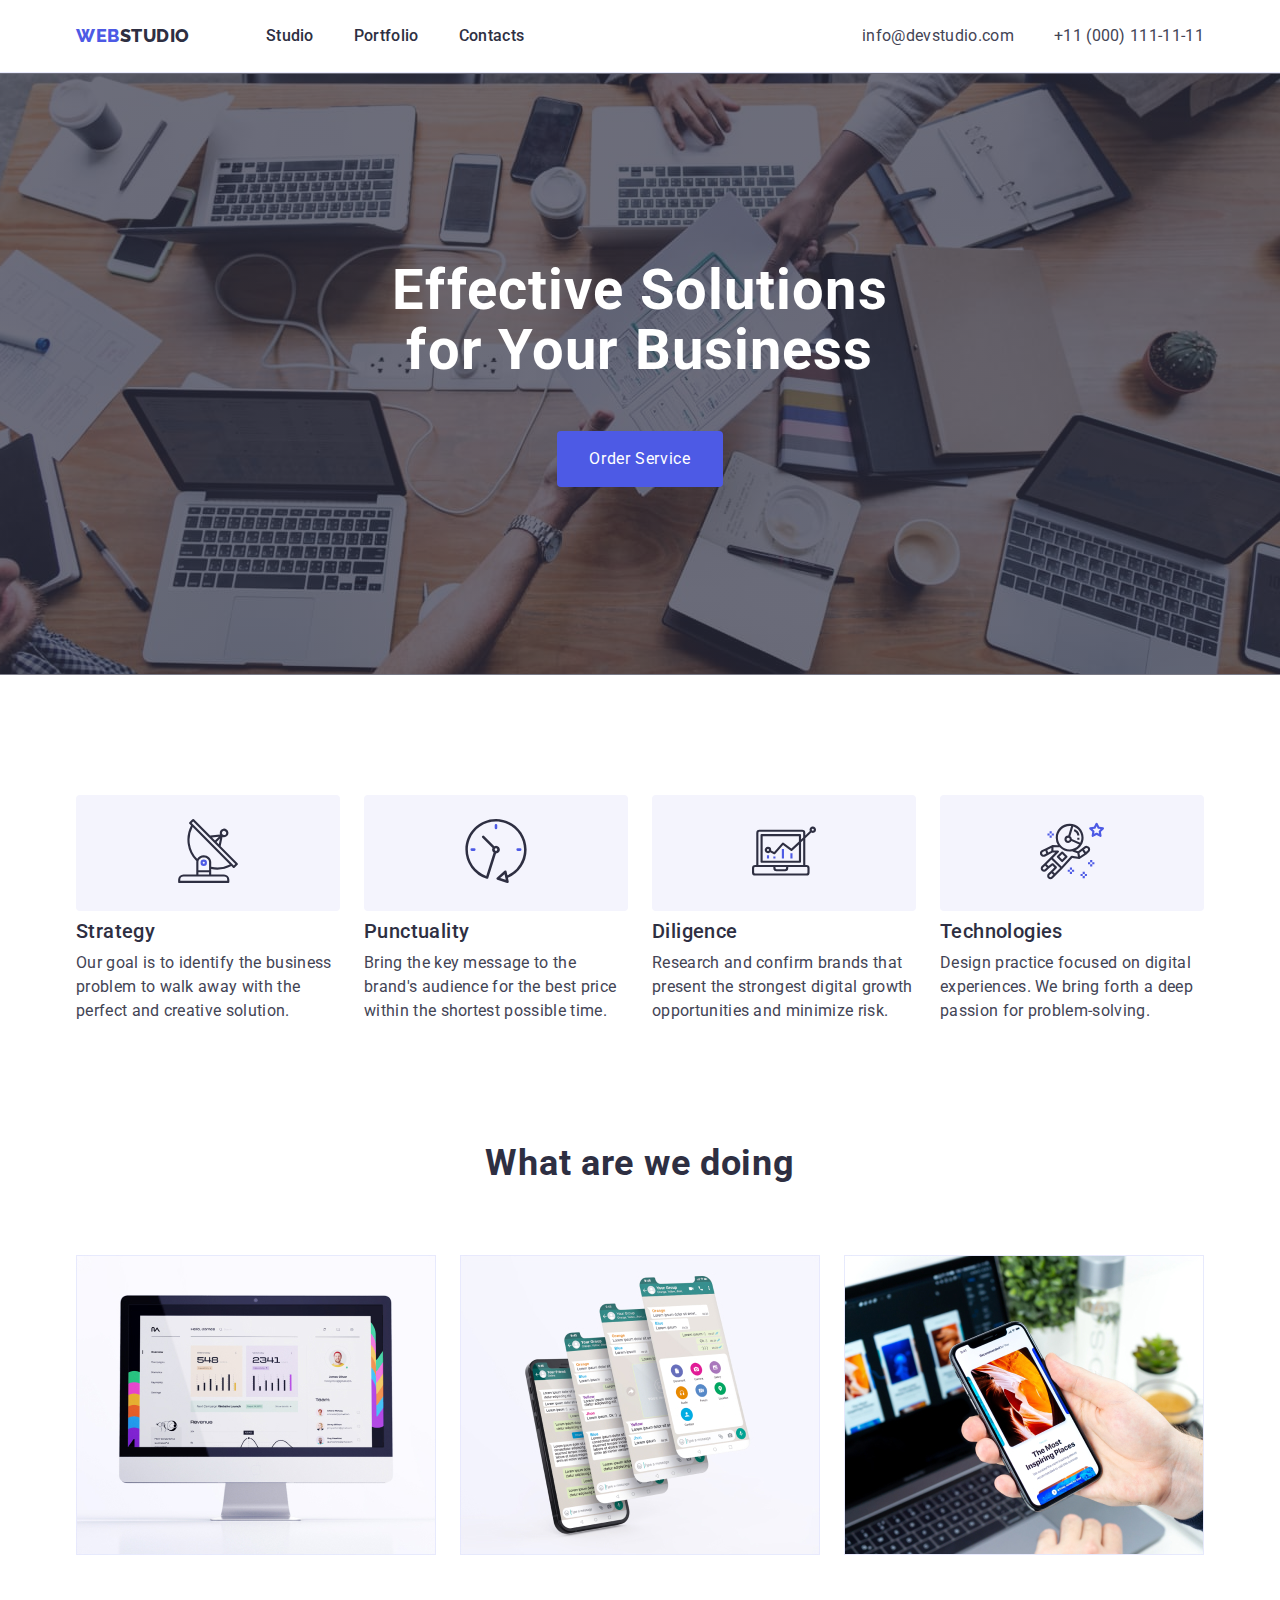
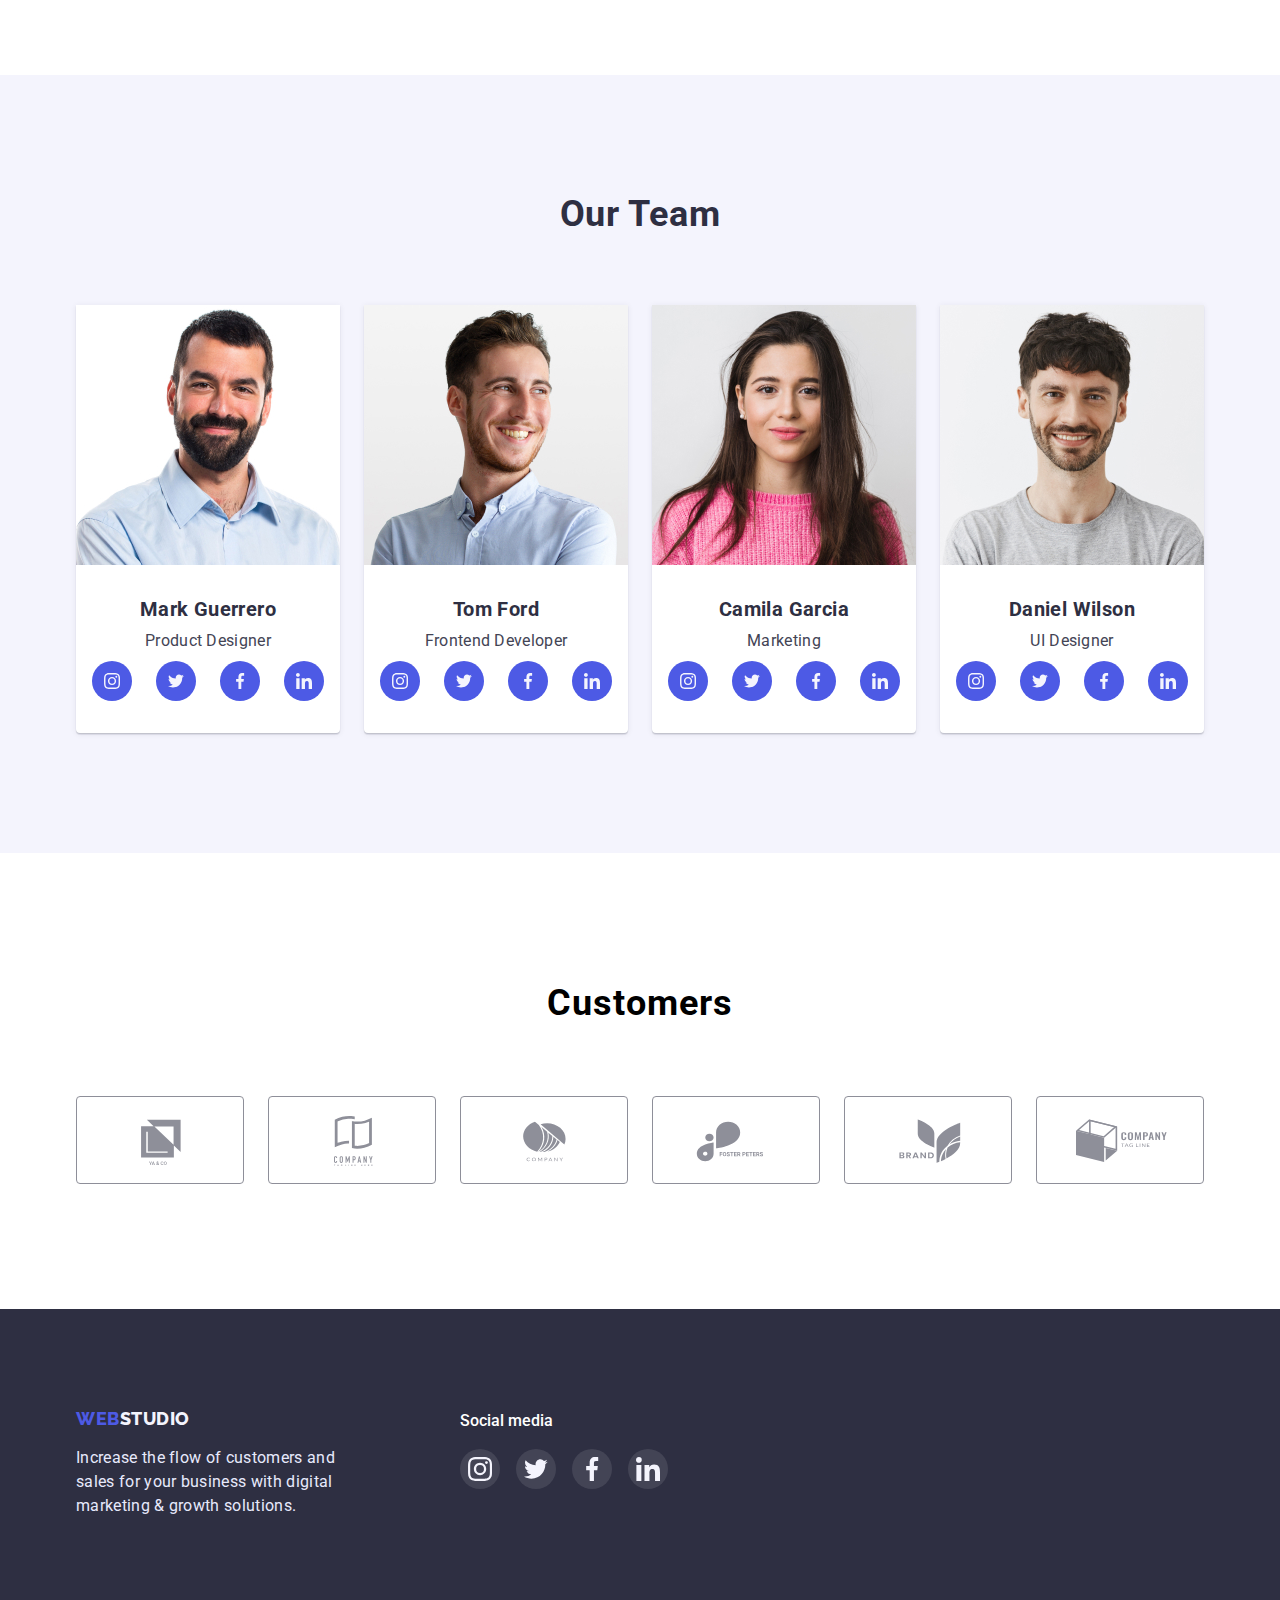
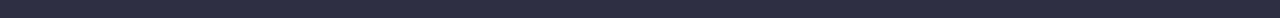
==== commit 713c39f9: "changes" ====
--- a/index.html
+++ b/index.html
@@ -253,7 +253,7 @@
         </section>
         <section class="customers">
             <div class="conteiner">
-                <h2>Customers</h2>
+                <h2 class="customers-title">Customers</h2>
             <ul class="company-list">
                 <li class="company-logo-box">
                     <a  href="">
--- a/css/styles.css
+++ b/css/styles.css
@@ -265,6 +265,7 @@
 line-height: 1.2;
 letter-spacing: 0.02em;
 margin-bottom: 8px;
+margin-top: 8px;
  }
  
  .friend-text{
@@ -396,6 +397,15 @@
 
  /* Секция 5 */
 
+ .customers-title{
+  font-weight: 700;
+font-size: 36px;
+line-height: 1.16;
+text-align: center;
+letter-spacing: 0.03em;
+margin-bottom: 72px;
+ }
+
  .customers{
   padding-top: 130px;
   padding-bottom: 120px;
@@ -408,10 +418,6 @@
  .company-logo-box{
   display: block;
   margin-right: 24px; 
-  
-  
-  
-  
  }
 
  .company-logo{
